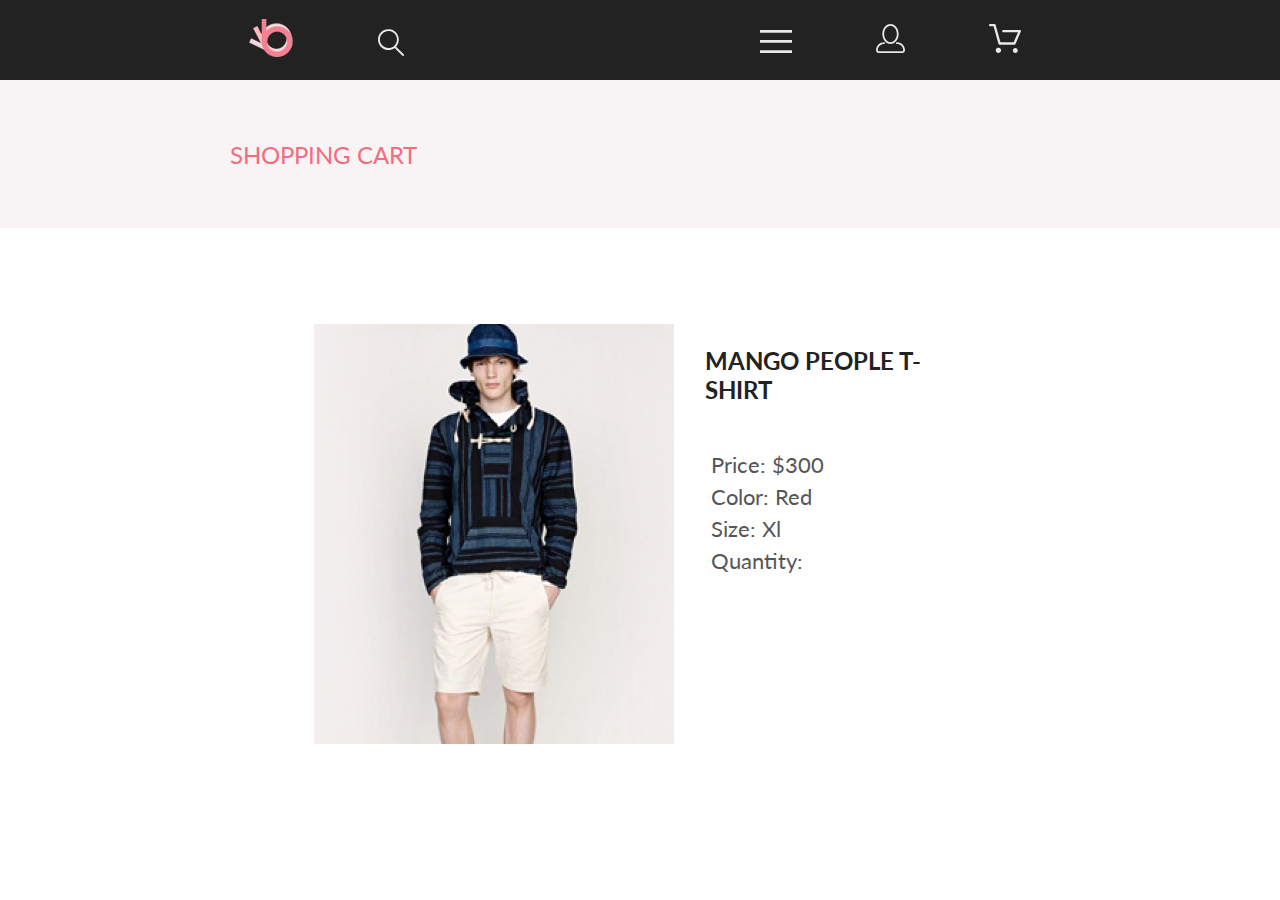
==== cart.html @ 91f3d841 "десятая попытка научиться пользоваться Git" ====
<!DOCTYPE html>
<html lang="en">
<head>
    <meta charset="UTF-8">
    <meta http-equiv="X-UA-Compatible" content="IE=edge">
    <meta name="viewport" content="width=device-width, initial-scale=1.0">
    <title>Document</title>
    <link rel="stylesheet" href="style.css">
    <link rel="preconnect" href="https://fonts.gstatic.com">
<link href="https://fonts.googleapis.com/css2?family=Lato:wght@300;400&display=swap" rel="stylesheet">
</head>
<body>
    <div class="menu">
        <nav class="menu_left">
            <a class="item" href="#"><img src="./image/logo.svg" alt="logo"></a>
            <a class="item" href="#"><img src="./image/search.svg" alt="search"></a>
        </nav>
        <nav class="menu_right">
            <a class="item" href="#"><img src="./image/menu.svg" alt="menu"></a>
            <a class="item" href="#"><img src="./image/profile.svg" alt="profile"></a>
            <a class="item" href="#"><img src="./image/basket.svg" alt="basket"></a>
        </nav>
    </div>
    <div class="menu-cart">
        <div class="cart">
            <a class="catalog-new" href="#"><p>SHOPPING CART</p></a>
        </div>
    </div>
    <div class="cart-main">
        <div class="cart-left">
            <div class="cart-top">
                <div class="cart-top-left">
                    <a class="link" href="#">
                        <div class="item-cart">
                            <img src="./image/card3.png" alt="photo">
                        </div></a>
                        <div class="item-cart-name">
                            <div class="item-cart-box">
                                <h4>MANGO  PEOPLE  T-SHIRT</h4>
                            </div>
                            <div class="item-cart-list">
                                <ul class="item-cart-list-box">
                                    <li class="item-li">Price: $300</li>
                                    <li class="item-li">Color: Red</li>
                                    <li class="item-li">Size: Xl</li>
                                    <li >Quantity:</li>
                                </ul>
                            </div>
                            
                </div>
                <div></div>
            </div>
            <div class="cart-bottom">
                <div></div>
                <div></div>
            </div>
        </div>
        <div class="cart-right">

        </div>
    </div>
</body>
</html>
---- style.css ----
* {
    margin: 0;
    padding: 0;
}

.menu {
    display: flex;
    align-items: center;
    justify-content: flex-end;
    background-color: #222222;
}

.menu_left {
    margin-right: auto;
    margin-left: 190px;
    padding: 19px;
}

.menu_right {
    margin-right: 200px;
    padding: 19px;
}

.item {
    padding: 40px;
}

.top {
    background-color: #F1E4E6;
    display: flex;
    justify-content: space-around;
    margin-bottom: 65px;
}

.block {
    align-self: center;
}

.words {
    display: flex;
    flex-direction: column;
    border-left: 6px solid #F16D7F;
    height: 100%;
    
}

.words_one {
    font-family: 'Lato', sans-serif;
    font-size: 48px;
    margin: 0;
    padding-left: 16px;
    font-weight: bold;
}

.words_two {
    font-family: 'Lato', sans-serif;
    font-size: 32px;
    margin: 0;
    padding-left: 16px;
}

.red {
    color: #F16D7F;
}

.card_one {
    display: flex;
    justify-content: center;
}

.link_card {
    text-decoration: none;
}

.woman {
    background-image: url(./image/woman.png);
    width: 360px;
    height: 260px;
    margin-right: 30px;
}

.woman:hover {
    filter: brightness(50%);
}

.par_woman {
    display: flex;
    flex-direction: column;
    align-items: center;
    padding-top: 105px;
}

.par_des_one {
    font-family: 'Lato', sans-serif;
    font-size: 16px;
    color: #FFFFFF;
    font-weight: 400;
    
}

.par_des_two {
    font-family: 'Lato', sans-serif;
    font-size: 24px;
    color: #F16D7F;
    font-weight: 700;
    
}

.man {
    background-image: url(./image/man.png);
    width: 360px;
    height: 260px;
    margin-right: 30px;
}

.man:hover {
    filter: brightness(50%);
}

.par_man {
    display: flex;
    flex-direction: column;
    align-items: center;
    padding-top: 105px;
}

.kid {
    background-image: url(./image/kid.png);
    width: 360px;
    height: 260px;
}

.kid:hover {
    filter: brightness(50%);
}

.par_kid {
    display: flex;
    flex-direction: column;
    align-items: center;
    padding-top: 105px;
}

.acces {
    display: flex;
    justify-content: center;
    margin-top: 30px;
    margin-bottom: 96px;
}

.acces_pic {
    background-image: url(./image/acces.png);
    width: 1140px;
    height: 180px;
    
}

.acces_card_par {
    display: flex;
    flex-direction: column;
    align-items: center;
    padding-top: 65px;
}

.acces:hover {
    filter: brightness(70%);
}


.paragraf {
    display: flex;
    justify-content: center;
    font-family: Lato;
    font-size: 14px;
    line-height: 17px;
    color: #9F9F9F;
    margin-bottom: 48px;
}

.heading {
    display: flex;
    justify-content: center;
    font-family: 'Lato', sans-serif;
    font-weight: 400;
    font-size: 30px;
    line-height: 36px;
    margin-bottom: 6px;
}

.card_top {
    display: flex;
    justify-content: center;
}

.card_item_top {
    display: flex;
    flex-direction: column;
    width: 360px;
    padding: 30px;
}

.item_box {
    background-color: #F8F8F8;
    padding: 20px;
} 

.card_bottom {
    display: flex;
    justify-content: center;
}

.link {
    text-decoration: none;
}

.item_box_head {
    font-family: 'Lato', sans-serif;
    font-weight: 400;
    font-size: 13px;
    line-height: 15px;
    color: black;
}

.item_box_par {
    font-family: 'Lato', sans-serif;
    font-weight: 300;
    font-size: 14px;
    line-height: 17px;
    color: #5D5D5D;
    padding-top: 12px;
    padding-bottom: 18px;
}

.cost {
    color: #F16D7F;
    font-family: 'Lato', sans-serif;
    font-weight: 400;
    font-size: 16px;
    line-height: 19px;
}

.but {
    display: flex;
    justify-content: center;
    margin-bottom: 95px;
}

.but_name {
    color: #F26376;
    font-family: 'Lato', sans-serif;
    font-weight: 400;
    font-size: 16px;
    line-height: 19px;
    padding: 14px 38px;
    background-color: white;
    border-color: #F26376;
    cursor: pointer;
}

.offer {
    background-color: #222224;
    width: 100%;
    height: 341px;
    display: flex;
    align-items: center;
}

.offer_left {
    text-align: center;
}

.offer_car {
    margin-bottom: 28px;
}

.offer_name {
    color: #FBFBFB;
    font-family: 'Lato', sans-serif;
    font-weight: 400;
    font-size: 20px;
    margin-bottom: 16px;
}

.offer_par {
    color: #FBFBFB;
    font-family: 'Lato', sans-serif;
    font-weight: 300;
    font-size: 14px;
    padding-left: 50px;
    padding-right: 50px;
}

.offer_middle {
    display: flex;
    justify-content: space-evenly;
    align-items: center;
    width: 100%;
    height: 448px;
    background-image: url(./image/subscribe.png);
}

.par_common {
    font-family: 'Lato', sans-serif;
    font-weight: 400;
    font-size: 20px;
    color: #222224;
    line-height: 24px;
}

.offer_middle_pic {
    display: flex;
    justify-content: center;
    
}

.offer_middle_par {
    margin-left: auto;
    margin-right: auto;
    margin-top: 20px;
    text-align: center;
    width: 359px;
}

.offer_middle_name {
    margin-left: auto;
    margin-right: auto;
    text-align: center;
    width: 557px;
}

.frase {
    font-family: 'Lato', sans-serif;
    font-weight: 700;
    font-size: 24px;
    color: #222224;
}

.frase_next {
    font-family: 'Lato', sans-serif;
    font-weight: 400;
    font-size: 18px;
    color: #222224;
    line-height: 40px;
}

.subscribe {
    margin-top: 39px;
    display: flex;
    justify-content: center;
}

.sub-text {
    background-color: #E1E1E1;
    width: 256px;
    height: 49px;
    border-radius: 23px 0 0 23px;
    text-align: center;
    font-family: 'Lato', sans-serif;
    font-weight: 400;
    font-size: 14px;
    color: #222224;
    border-right: none;
}

.btn-text {
    background-color: #F26376;
    width: 100px;
    height: 53px;
    border-radius: 0 23px 23px 0;
    text-align: center;
    color: #FFFFFF;
    font-family: 'Lato', sans-serif;
    font-weight: 400;
    font-size: 14px;
    border-left: none;
    cursor: pointer;
}

.btn-link {
    display: block;
}

.footer {
    display: flex;
    justify-content: space-around;
    align-items: center;
    background-color: #222224;
    width: 100%;
    height: 79px;
}

.footer-icon {
    display: flex;
}

.footer-par {
    font-family: 'Lato', sans-serif;
    font-weight: 400;
    font-size: 16px;
    color: #FBFBFB;
    line-height: 19px;
}

.footer-pic {
    background-color: #FFFFFF;
    padding: 9px;
    margin: 7px;
}

.menu-catalog {
    display: flex;
    justify-content: space-around;
    align-items: center;
    background-color: #F8F3F4;
    width: 100%;
    height: 148px;
    
}

.catalog-new {
    text-decoration: none;
    color: #F16D7F;
    font-family: 'Lato', sans-serif;
    font-weight: 400;
    font-size: 24px;
    line-height: 29px;
}

.catalog-nav {
    display: flex;
}

.home {
    padding-right: 3px;
    text-decoration: none;
    font-family: 'Lato', sans-serif;
    font-weight: 300;
    font-size: 14px;
    color: #636363;
    line-height: 17px;
}

.arrivals {
    font-family: 'Lato', sans-serif;
    font-weight: 300;
    font-size: 14px;
    color: #F16D7F;
    line-height: 17px;
}

.topmenu {
    display: flex;
    list-style-type: none;
    justify-content: space-around;
    margin-top: 51px;
}

.topmenu-link-filter {
    position: relative;
    text-decoration: none;
    text-transform: uppercase;
    font-family: 'Lato', sans-serif;
    font-weight: 600;
    font-size: 14px;
    color: #000000;
}

.filter:hover .topmenu-box {
    display: flex;
}

.topmenu-link {
    position: relative;
    text-decoration: none;
    text-transform: uppercase;
    font-family: 'Lato', sans-serif;
    font-weight: 600;
    font-size: 14px;
    color: #6F6E6E;

}

.topmenu-box {
    background-color: #FFFFFF;
    padding: 7px;
    position: absolute;
    display: none;
}



.topmenu-box:before {
    content: "";
    display: block;
    width: 12px;
    height: 12px;
    position: absolute;
    top: 0px;
    left: 16px;
    transform: rotate(45deg);
    border-left: 1px solid #e6e6e6;
    border-top: 1px solid #e6e6e6;
}

.topmenu-flex {
    box-shadow: 6px 4px 35px rgba(0, 0, 0, 0.21);
}


.topmenu-flex-link {
    display: block;
    text-decoration: none;
    font-family: 'Lato', sans-serif;
    font-weight: 400;
    font-size: 14px;
    color:#6F6E6E;
    line-height: 25px;
    padding-left: 34px;
}

.topmenu-flex-link:hover {
    color: #F16D7F;
    
}

.topmenu-heading {
    width: 360px;
    border-bottom: 1px solid #EBEBEB;
    padding-bottom: 12px;
    margin-bottom: 12px;
    font-family: 'Lato', sans-serif;
    font-weight: 400;
    font-size: 14px;
    color: #EF5B70;
}

.topmenu-checkbox {
    display: flex;
    flex-direction: column;
    box-shadow: 6px 4px 35px rgba(0, 0, 0, 0.21);
    width: 79px;
}

.last:hover .topmenu-box {
    right: 0;
}

.card-catalog {
    margin-top: 65px;
    margin-bottom: 49px;
}

.catalog-page {
    display: flex;
    justify-content: center;
    border: 1px solid #EBEBEB;
    height: 43px;
    margin-bottom: 96px;
}

.item_product {
    background-color:#F7F7F7;
    display: flex;
    justify-content: center;
    position: relative;
    margin-bottom: 665px;
    
}

.product-des {
    display: flex;
    flex-direction: column;
    align-items: center;
    position: absolute;
    top: 900px;
    width: 1011px;
    background-color: #FFFFFF;
    margin-left: 230px;
    border: 1px solid #E5E5E5;
}

.product-des-women {
    font-family: 'Lato', sans-serif;
    font-weight: 300;
    font-size: 14px;
    color: #F16D7F;
    margin-top: 65px;
    border-bottom: 3px solid #EF5B70;
    padding-bottom: 12px;
}

.product-des-cheap {
    font-family: 'Lato', sans-serif;
    font-weight: 300;
    font-size: 18px;
    color: #4D4D4D;
    margin-top: 12px;
    margin-bottom: 48px;
    line-height: 22px;
}

.product-des-par {
    font-family: 'Lato', sans-serif;
    font-weight: 300;
    font-size: 14px;
    color: #5E5E5E;
    line-height: 19px;
    margin-bottom: 32px;
}

.product-des-cost {
    display: flex;
    justify-content: center;
    font-family: 'Lato', sans-serif;
    font-weight: 300;
    font-size: 24px;
    color: #EF5B70;
    border-bottom: 1px solid #EAEAEA;
    padding-bottom: 65px;
    width: 641px;
}

.choice {
    display: flex;
    padding-top: 65px;
    margin-bottom: 69px;
}

.choice-par {
    padding-right: 42px;
}

.choice-btn {
    display: flex;
    align-items: center;
    padding: 14px 23px 9px 23px;
    margin-bottom: 65px;
    font-family: 'Lato', sans-serif;
    font-weight: 400;
    font-size: 16px;
    color: #F26376;
    background-color: #FFFFFF;
}

.img-btn {
    margin-right: 23px;
}

.product-card {
    margin-bottom: 128px;
}

.menu-cart {
    display: flex;
    align-items: center;
    background-color: #F8F3F4;
    width: 100%;
    height: 148px;
}

.cart {
    margin-left: 230px;
}

.cart-main {
    display: flex;
    justify-content: center;
    margin-top: 96px;
}

.cart-top {
    display: flex;
    width: 652px;
}

.cart-top-left {
    display: flex;
    
}



.item-cart-name {
    padding-left: 31px;
}

.item-cart-box {
    font-family: 'Lato', sans-serif;
    font-weight: 400;
    font-size: 24px;
    color: #222222;
    line-height: 29px;
    margin-top: 22px;
    margin-bottom: 42px;
}



.item-cart-list-box {
    list-style-type: none;
}

.item-cart-list-box {
    font-family: 'Lato', sans-serif;
    font-weight: 400;
    font-size: 22px;
    color: #575757;
    line-height: 26px;
    padding: 6px;
}

.item-li {
    padding-bottom: 6px;
}
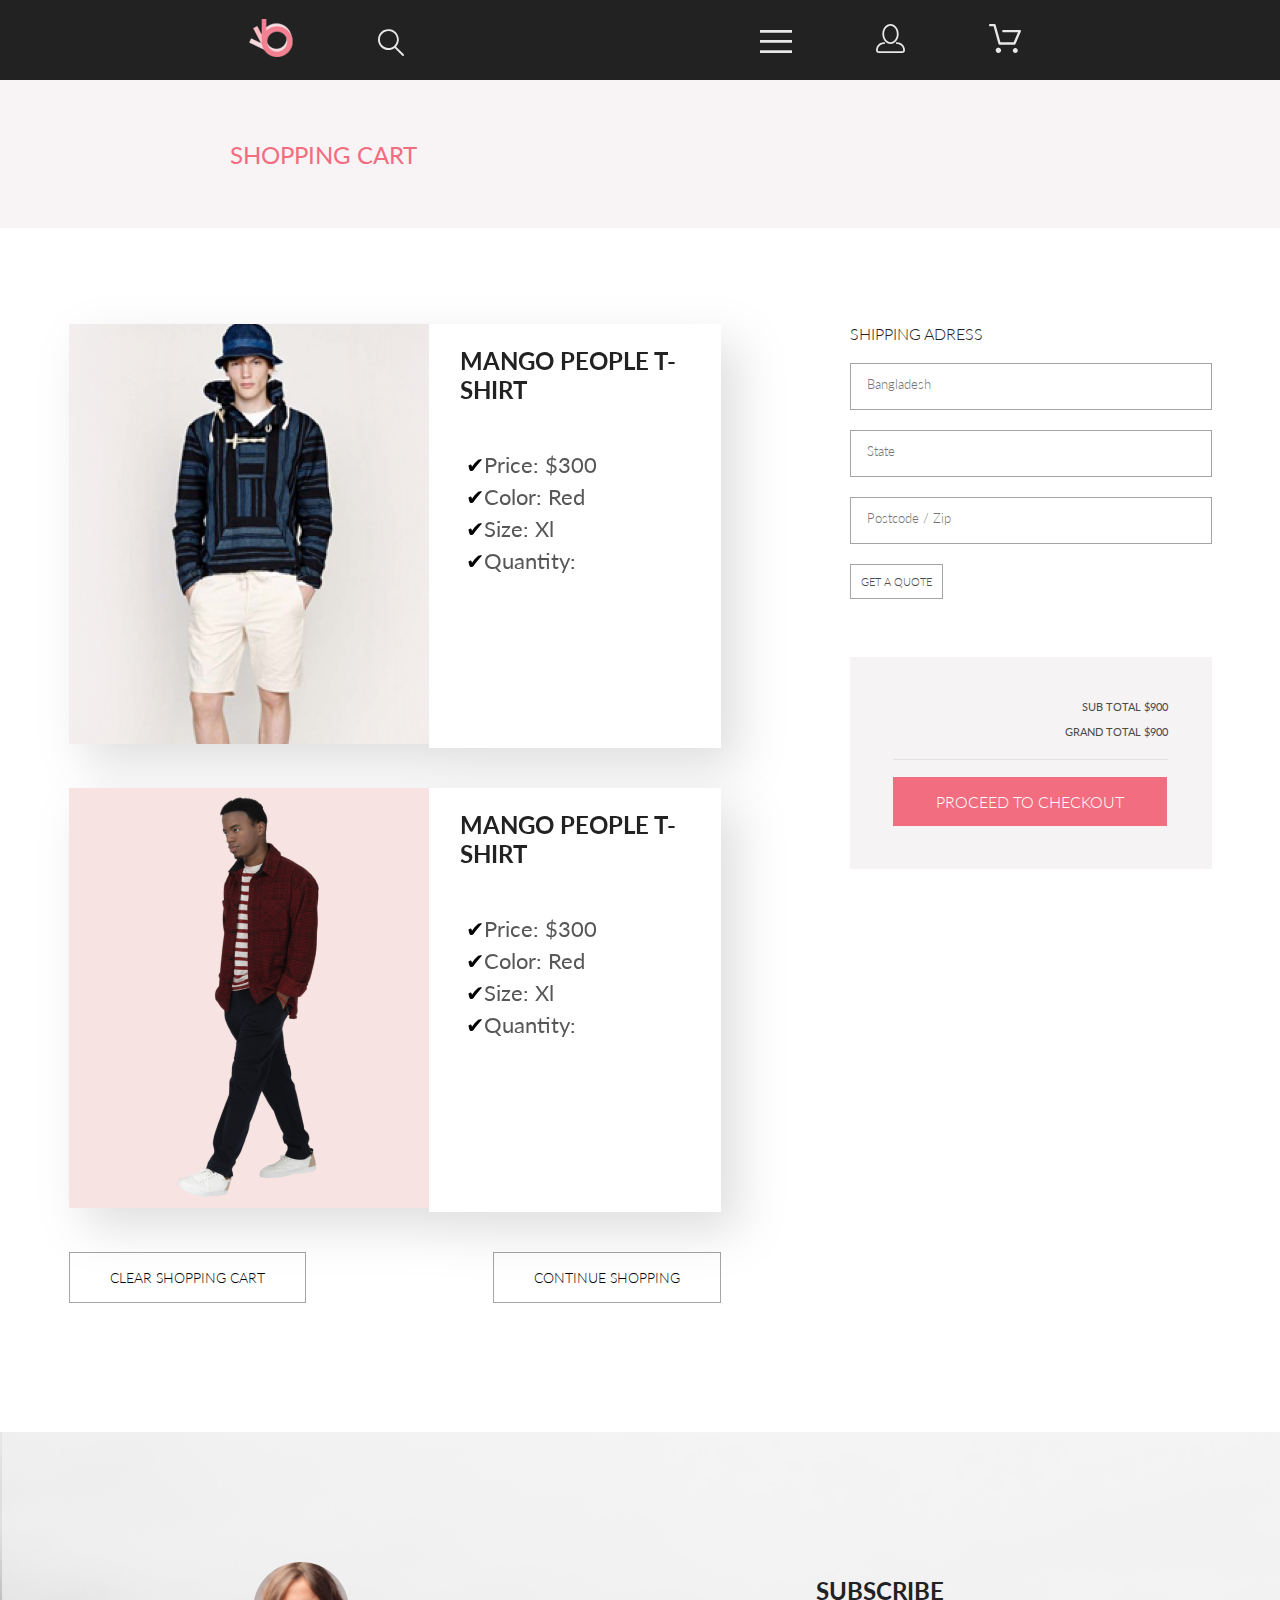
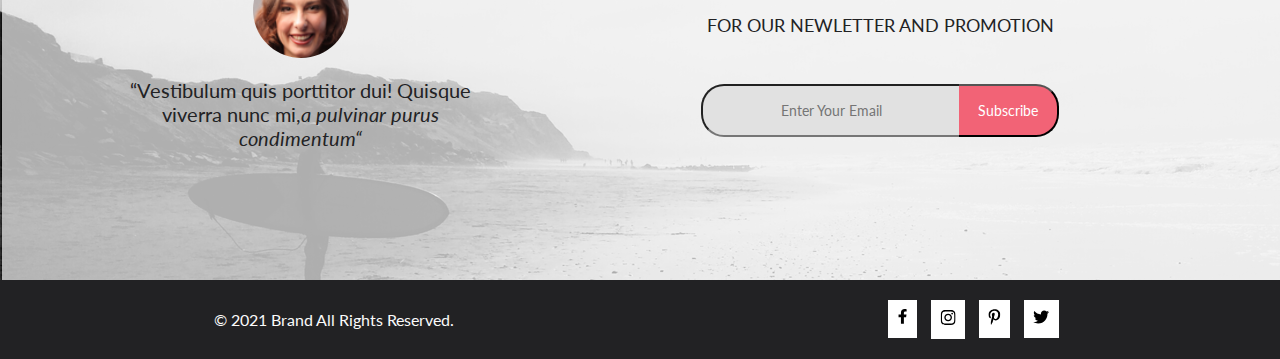
==== commit 9af1896f: "ready task" ====
--- a/cart.html
+++ b/cart.html
@@ -46,17 +46,110 @@
                                     <li >Quantity:</li>
                                 </ul>
                             </div>
-                            
+                        </div>    
                 </div>
-                <div></div>
+                <div class="cart-bottom">
+                    <div class="cart-top-left">
+                        <a class="link" href="#">
+                            <div class="item-cart">
+                                <img src="./image/man1_catalog.png" alt="photo">
+                            </div></a>
+                            <div class="item-cart-name">
+                                <div class="item-cart-box">
+                                    <h4>MANGO  PEOPLE  T-SHIRT</h4>
+                                </div>
+                                <div class="item-cart-list">
+                                    <ul class="item-cart-list-box">
+                                        <li class="item-li">Price: $300</li>
+                                        <li class="item-li">Color: Red</li>
+                                        <li class="item-li">Size: Xl</li>
+                                        <li >Quantity:</li>
+                                    </ul>
+                                </div>
+                            </div>    
+                    </div>
+                </div>
             </div>
-            <div class="cart-bottom">
-                <div></div>
-                <div></div>
+            <div class="cart-left-btn">
+                <button class="first-btn">CLEAR SHOPPING CART</button>
+                <button class="first-btn">CONTINUE SHOPPING</button>
             </div>
         </div>
         <div class="cart-right">
-
+            <form>
+                <legend>SHIPPING ADRESS</legend>
+                <div class="cart-right-box">
+                    <input class="litlle-box-top" type="text" placeholder="Bangladesh">
+                </div>
+                <div class="cart-right-box">
+                    <input class="litlle-box-bottom" type="text" placeholder="State">
+                </div>
+                <div class="cart-right-box">
+                    <input class="litlle-box-bottom" type="text" placeholder="Postcode / Zip">
+                </div>
+                <button class="cart-right-btn">GET A QUOTE</button>
+            </form>
+            <div class="cart-right-bottom">
+                <div class="cart-right-bottom-par">
+                    <div class="total">
+                        <p>SUB TOTAL $900</p>
+                    </div>
+                    <div>
+                        <p>GRAND TOTAL $900</p>
+                    </div>
+                </div>
+                
+                <button class="cart-right-bottom-btn">PROCEED TO CHECKOUT</button>
+            </div>
+        </div>
+    </div>
+    <div class="offer_middle">
+        <div class="offer_middle_left">
+            <div class="offer_middle_pic">
+                <img src="./image/icon_face.svg" alt="icon">
+            </div>
+            <div class="offer_middle_par">
+                <p class="par_common">“Vestibulum quis porttitor dui! Quisque viverra nunc mi,<i>a pulvinar purus condimentum“</i></p>
+            </div>
+        </div>
+        <div class="offer_middle_right">
+            <div class="offer_middle_name">
+                <div class="frase">
+                    <p>SUBSCRIBE</p>
+                </div>
+                <div class="frase_next">
+                    <p>FOR OUR NEWLETTER AND PROMOTION</p>
+                </div>
+                <div class="subscribe">
+                    <input class="sub-text" type="email"  placeholder="Enter Your Email">
+                    <a class="btn-link" href="#">
+                        <button class="btn-text" type="submit" value="subscribe">Subscribe</button>
+                    </a>
+                </div>
+            </div>
+        </div>
+    </div>
+    <div class="footer">
+        <div class="footer-par">
+            <p>© 2021  Brand  All Rights Reserved.</p>
+        </div>
+        <div class="footer-icon">
+            <a href="#">
+            <div class="footer-pic">
+                <img src="./image/facebook.svg" alt="icon">
+            </div></a>
+            <a href="#">
+            <div class="footer-pic">
+                <img src="./image/instagram.svg" alt="icon">
+            </div></a>
+            <a href="#">
+            <div class="footer-pic">
+                <img src="./image/pinterest.svg" alt="icon">
+            </div></a>
+            <a href="#">
+            <div class="footer-pic">
+                <img src="./image/twitter.svg" alt="icon">
+            </div></a>
         </div>
     </div>
 </body>
--- a/style.css
+++ b/style.css
@@ -670,18 +670,19 @@
 
 .cart-top {
     display: flex;
+    flex-direction: column;
     width: 652px;
 }
 
 .cart-top-left {
     display: flex;
-    
-}
-
-
+    filter: drop-shadow(17px 19px 24px rgba(0, 0, 0, 0.13));
+    margin-bottom: 40px;
+}
 
 .item-cart-name {
     padding-left: 31px;
+    background-color: #FFFFFF;
 }
 
 .item-cart-box {
@@ -694,8 +695,6 @@
     margin-bottom: 42px;
 }
 
-
-
 .item-cart-list-box {
     list-style-type: none;
 }
@@ -712,3 +711,191 @@
 .item-li {
     padding-bottom: 6px;
 }
+
+.cart-left-btn {
+    display: flex;
+    justify-content: space-between;
+    margin-bottom: 129px;
+}
+
+.first-btn {
+    padding: 16px 40px;
+    border: 1px solid #A4A4A4;
+    background-color: #FFFFFF;
+    font-family: 'Lato', sans-serif;
+    font-weight: 300;
+    font-size: 14px;
+    color: #000000;
+
+}
+
+.cart-right {
+    margin-left: 129px;
+    display: flex;
+    flex-direction: column;
+}
+
+legend {
+    font-family: 'Lato', sans-serif;
+    font-weight: 300;
+    font-size: 16px;
+    color: #222222;
+    margin-bottom: 20px;
+}
+
+.cart-right-box {
+    height: 45px;
+    width: 360px;
+    border: 1px solid #A4A4A4;
+    margin-bottom: 20px;
+}
+
+.litlle-box-top {
+    border: none;
+    padding-left: 16px;
+    padding-top: 12px;
+    font-family: 'Lato', sans-serif;
+    font-weight: 300;
+    font-size: 13px;
+    color: #B1B1B1;
+}
+
+.litlle-box-bottom {
+    border: none;
+    padding-left: 16px;
+    padding-top: 12px;
+    font-family: 'Lato', sans-serif;
+    font-weight: 300;
+    font-size: 13px;
+    color: #222222;
+}
+
+.cart-right-btn {
+    padding: 10px;
+    border: 1px solid #A4A4A4;
+    background-color: #FFFFFF;
+    font-family: 'Lato', sans-serif;
+    font-weight: 300;
+    font-size: 11px;
+    color: #4A4A4A;
+    margin-bottom: 58px;
+}
+
+.cart-right-bottom {
+    background-color: #F5F3F3;
+    padding: 43px;
+    
+}
+
+.cart-right-bottom-par {
+    display: flex;
+    align-items: flex-end;
+    flex-direction: column;
+    font-family: 'Lato', sans-serif;
+    font-weight: 400;
+    font-size: 11px;
+    color: #4A4A4A;
+    border-bottom: 1px solid #E2E2E2;
+    padding-bottom: 21px;
+    width: 275px;
+}
+
+.total {
+    margin-bottom: 12px;
+}
+
+.cart-right-bottom-btn {
+    margin-top: 17px;
+    background-color: #F16D7F;
+    font-family: 'Lato', sans-serif;
+    font-weight: 300;
+    font-size: 16px;
+    color: #FFFFFF;
+    padding: 15px 43px;
+    border: none;
+}
+
+.regist {
+    display: flex;
+    justify-content: space-around;
+    margin-top: 64px;
+}
+
+.regist-left {
+    display: flex;
+    flex-direction: column;
+    max-width: 360px;
+}
+
+.regist-left-top {
+    display: flex;
+    flex-direction: column;
+}
+
+.regist-label {
+    font-family: 'Lato', sans-serif;
+    font-weight: 300;
+    font-size: 16px;
+    color: #222222;
+    padding-bottom: 20px;
+}
+
+.regist-type {
+    padding: 13px 0 16px 16px;
+    margin-bottom: 20px;
+}
+
+.regist-left-middle {
+    margin-bottom: 33px;
+    font-family: 'Lato', sans-serif;
+    font-weight: 300;
+    font-size: 11px;
+    color: #000000;
+}
+
+.regist-left-bottom {
+    display: flex;
+    flex-direction: column;
+}
+
+.regist-par {
+    font-family: 'Lato', sans-serif;
+    font-weight: 300;
+    font-size: 13px;
+    color: #B1B1B1;
+    margin-bottom: 39px;
+}
+
+.regist-btn {
+    padding: 16px 20px 17px 29px;
+    font-family: 'Lato', sans-serif;
+    font-weight: 400;
+    font-size: 14px;
+    color: #FFFFFF;
+    background-color: #F16D7F;
+    cursor: pointer;
+    border: none;
+    margin-bottom: 96px;
+}
+
+.regist-right {
+    max-width: 652px;
+}
+
+.regist-headding {
+    font-family: 'Lato', sans-serif;
+    font-weight: 300;
+    font-size: 24px;
+    color: #000000;
+    margin-bottom: 22px;
+    line-height: 37px;
+}
+
+ul > li:before {
+    content: '✔';
+    color: #000000;
+}
+
+.regist-list {
+    list-style-type: none;
+}